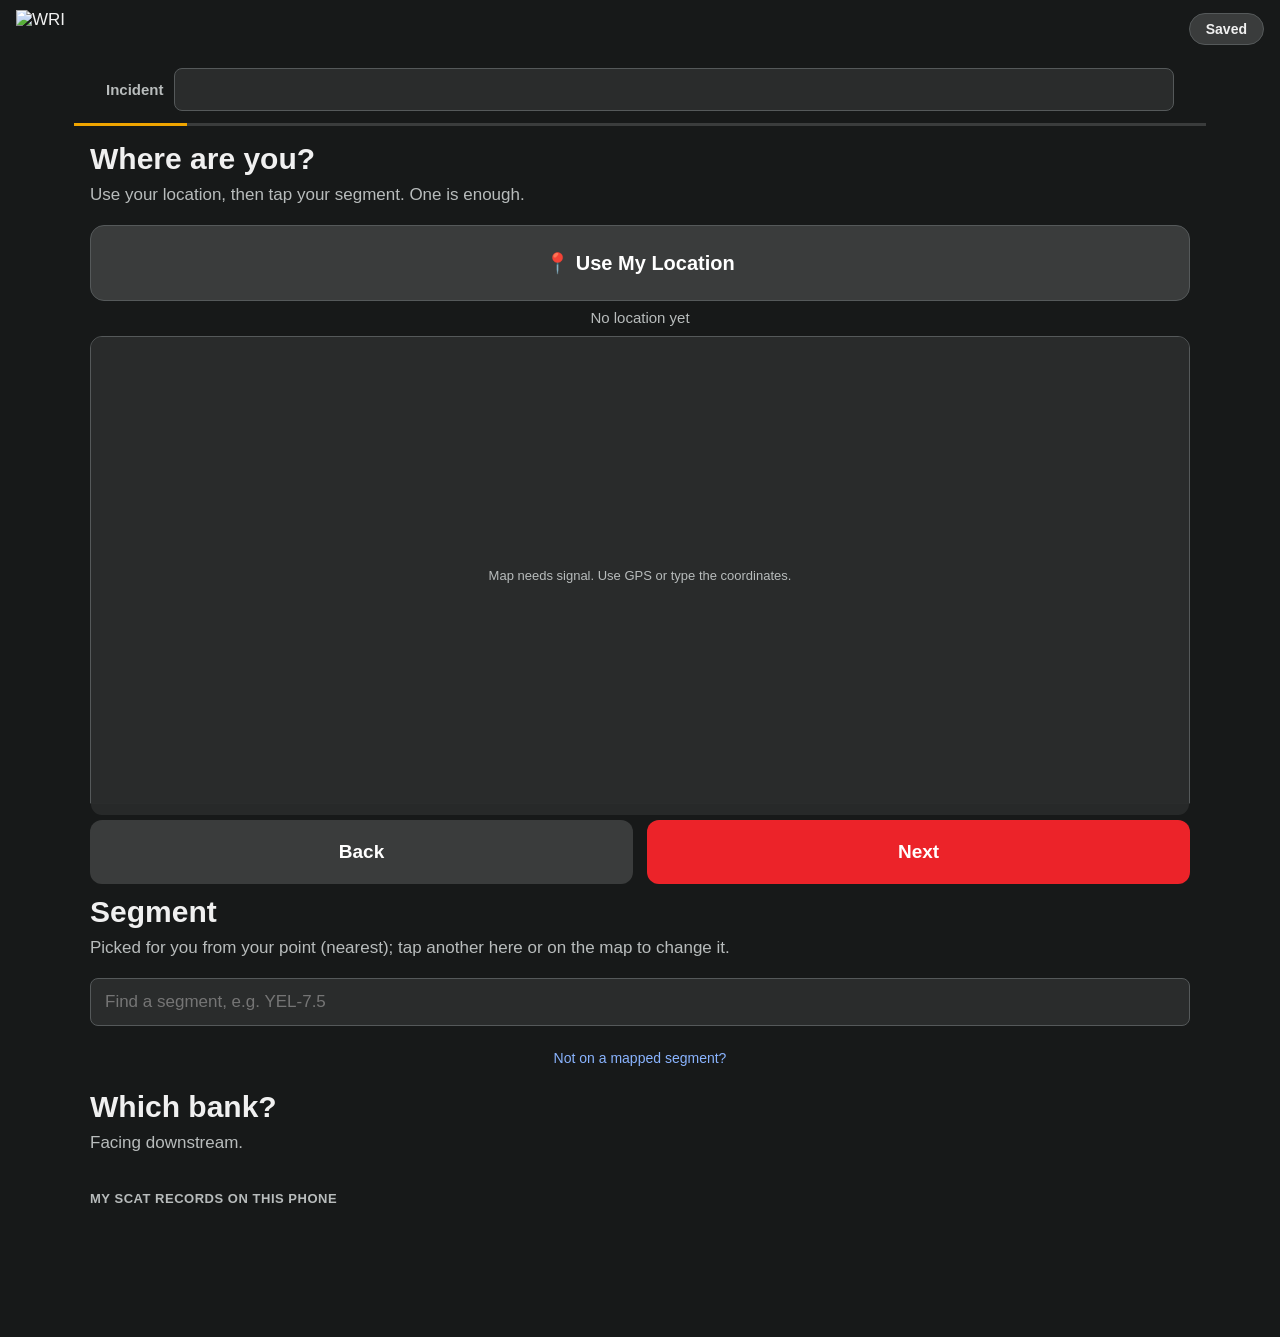
==== index.html @ 30ee97a6 "Survey type tabs at the top of the questions panel (desktop: right panel), not in the header; APP 20" ====
<!DOCTYPE html>
<html lang="en">
<head>
  <meta charset="utf-8">
  <meta name="viewport" content="width=device-width, initial-scale=1, maximum-scale=1, user-scalable=no, viewport-fit=cover">
  <meta name="theme-color" content="#3A3C3C">
  <meta name="apple-mobile-web-app-capable" content="yes">
  <meta name="apple-mobile-web-app-title" content="WRI SCAT">
  <title>WRI SCAT</title>
  <link rel="manifest" href="manifest.json">
  <link rel="apple-touch-icon" href="assets/icons/icon-192.png">
  <!-- ?v= stamps = APP_VERSION in sw.js; bump both together -->
  <link rel="stylesheet" href="css/app.css?v=2026-11-20-6">
</head>
<body>
  <header class="header">
    <img src="assets/wri-logo.png" alt="WRI" class="logo">
    <!-- survey type tabs (Caleb 2026-11-20): shown once a type is picked; same format as the SCAT Shoreline page tabs -->
    <nav class="ptabs hidden" id="scPhaseTabs">
      <button type="button" class="ptab" data-code="recon">Recon SCAT</button>
      <button type="button" class="ptab" data-code="survey">SCAT Survey</button>
      <button type="button" class="ptab" data-code="endpoint">Endpoint Review</button>
    </nav>
    <div class="hright">
      <h1 id="viewTitle" class="hinc"></h1>
      <button class="hdr-btn" id="savedBtn" type="button">Saved <span id="savedCount"></span></button>
      <!-- embedded in the WRI SCAT Shoreline page (?embed=1): back to its entry card -->
      <button class="hdr-btn hidden" id="switchBtn" type="button">Switch</button>
    </div>
  </header>
  <div class="incbar"><label for="incidentSel">Incident</label><select id="incidentSel"></select></div>
  <div class="hint incbar-hint" id="incidentHint"></div>

  <div class="banner hidden" id="banner"></div>
  <div class="card hidden" id="a2hsCard">
    <b>Add WRI SCAT to your Home Screen.</b> Saved records are only safe from being cleared by the phone when the app is on your Home Screen.
    Tap <b>Share</b> then <b>Add to Home Screen</b>.
    <button class="link" id="a2hsDismiss" type="button">Got it</button>
  </div>

<!-- SCAT: Recon SCAT phase (2026-10-28). A hallway of its own (.sstep, not .step) with Back / Skip / Next;
       every step can be skipped except the first (a record must name a segment or a location). -->
  <main class="view" data-view="scat">
    <div class="sprog"><div id="scProg" style="width:10%"></div></div>
    <div class="phasebar hidden" id="scPhaseBar"><span id="scPhaseName"></span> <button class="link" id="scPhaseChange" type="button">change</button></div>
    <div class="hint" id="scApiStatus"></div>
    <!-- SCAT PIN box (FORM_KINDS.scat.pin_scope): holds the incident Gateway PIN, checked by the SCAT API like Recon -->
    <div class="card hidden" id="scPinBox">
      <b id="scPinMsg">Enter the incident PIN.</b> SCAT records upload with it.
      <div class="row" style="margin-top:8px"><input id="scPinInput" inputmode="numeric" autocomplete="off" placeholder="Incident PIN"><button class="btn btn-next" id="scPinBtn" type="button" style="flex:0 0 auto">Save</button></div>
    </div>

    <!-- Screen: phase chooser (shown until the phone has a phase; sticky after) -->
    <section class="sstep" data-skey="phase">
      <div class="sq">What are you doing?<small>This phone remembers your answer. Change it at the top of the tab.</small></div>
      <div class="tiles one" id="scPhaseTiles">
        <button type="button" class="tile t-amber" data-code="recon"><span>Recon SCAT<small>A fast look from a drone, a boat or the road: is there oil, how much, can a team get there, how urgent.</small></span></button>
        <button type="button" class="tile t-blue" data-code="survey"><span>SCAT Survey<small>Walk the segment: bank character, oiled zones, pits, photos, and the treatment recommendation.</small></span></button>
        <button type="button" class="tile t-green" data-code="endpoint"><span>Endpoint Review<small>Sign-off: carry the treatment recommendation and the endpoint criteria to a treated segment and decide whether it meets the endpoint.</small></span></button>
      </div>
    </section>

    <!-- Screen: where (the only required screen) -->
    <section class="sstep active" data-skey="where">
      <!-- Endpoint Review: the segment packet pulled down from the API (scat-packet.js) -->
      <div class="card hidden" id="scPacketBar" style="margin:0 0 12px"></div>
      <div class="sq" id="scWhereQ">Where are you?<small>Use your location, then tap your segment. One is enough.</small></div>
      <button class="btn btn-gps btn-big" id="scGps" type="button">📍 Use My Location</button>
      <div class="coords" id="scCoords">No location yet</div>
      <div class="map-wrap"><div id="scMap"></div><div class="map-msg" id="scMapMsg">Map needs signal. Use GPS or type the coordinates.</div></div>
      <div class="hint center">Tap the map to drop or move the point.</div>
      <!-- WRI fork 2026-11-17: after a point is dropped the nearest segment is picked and the crew confirms it -->
      <div class="segask hidden" id="scSegAsk"></div>
      <button class="link stypelink" id="scTypeLoc" type="button">Type coordinates instead</button>
      <div class="hidden" id="scLocBox">
        <div class="row">
          <div class="field"><label for="scLat">Latitude</label><input id="scLat" inputmode="decimal" placeholder="45.6868"></div>
          <div class="field"><label for="scLon">Longitude</label><input id="scLon" inputmode="decimal" placeholder="109.4383"></div>
        </div>
        <!-- phone number keypads have no minus sign: hemisphere toggles supply it -->
        <div class="row">
          <div class="toggle" id="scLatHemi"><button type="button" data-val="N" class="active">North</button><button type="button" data-val="S">South</button></div>
          <div class="toggle" id="scLonHemi"><button type="button" data-val="W" class="active">West</button><button type="button" data-val="E">East</button></div>
        </div>
        <div class="hint">Type the numbers only; West and North are assumed.</div>
      </div>
      <div class="sq" style="margin-top:18px">Segment<small>Picked for you from your point (nearest); tap another here or on the map to change it.</small></div>
      <div class="field"><input id="scSegSearch" placeholder="Find a segment, e.g. YEL-7.5" autocomplete="off"></div>
      <div class="tiles one" id="scSegList"></div>
      <button class="link stypelink hidden" id="scSegTyped" type="button">Not in the list: use what I typed as the segment ID</button>
      <button class="link stypelink hidden" id="scSegAll" type="button">Show all segments</button>
      <div class="picked hidden" id="scSegPicked"></div>
      <!-- WRI fork 2026-11-17 (Caleb): a segment is required; this is the deliberate way out -->
      <button class="link stypelink" id="scNoSegBtn" type="button">Not on a mapped segment?</button>
      <div class="segask hidden" id="scNoSegBox">
        <b>Not on a mapped segment</b> &mdash; why?
        <div class="nsr" id="scNoSegReasons">
          <button type="button" data-r="Side channel / backwater">Side channel / backwater</button>
          <button type="button" data-r="Tributary">Tributary</button>
          <button type="button" data-r="Not traced yet">Not traced yet</button>
          <button type="button" data-r="Other">Other</button>
        </div>
        <input id="scNoSegNote" placeholder="Add a note (optional)" maxlength="200">
        <div class="hint">Filed by your point only and listed for the data manager to assign. If a segment fits, pick it instead.</div>
      </div>
      <div id="scBankBox">
        <div class="sq" style="margin-top:18px">Which bank?<small>Facing downstream.</small></div>
        <div class="tiles" id="scBank"></div>
      </div>
      <div class="sub-title">My SCAT records on this phone</div>
      <div id="scList"></div>
    </section>

    <!-- Screen: one question answered by tiles (lists, yes/no, shoreline types, number presets) -->
    <section class="sstep" data-skey="tiles">
      <div class="sq" id="scTileQ"></div>
      <div class="tiles" id="scTiles"></div>
      <button class="btn btn-ghost refbtn hidden" type="button" id="scRefBtn">📷 What does this look like?</button>
      <div class="row hidden" id="scTileNumBox" style="margin-top:12px; align-items:center">
        <div class="field" style="margin:0"><input id="scTileNum" inputmode="decimal" placeholder="Number"></div>
        <div class="hint" id="scTileUnit" style="flex:0 0 auto; margin:0 0 0 8px"></div>
      </div>
      <div class="field hidden" id="scTileNoteBox" style="margin-top:14px"><label for="scTileNote" id="scTileNoteLabel"></label><textarea id="scTileNote"></textarea></div>
    </section>

    <!-- Screen: survey team (sticky per phone) -->
    <section class="sstep" data-skey="team">
      <div class="sq">Who is surveying?<small>Asked once; this phone remembers it for the next segment.</small></div>
      <div class="field"><label for="scTeamId">Team</label><input id="scTeamId" placeholder="e.g. SCAT-2"></div>
      <div class="field"><label for="scTeamMembers">People on the team (optional)</label><textarea id="scTeamMembers" placeholder="Names, organisations, who records and who photographs"></textarea></div>
    </section>

    <!-- Screen: how much of the segment was surveyed -->
    <section class="sstep" data-skey="extent">
      <div class="sq">How much of the segment did you cover?</div>
      <div class="tiles" id="scExtentTiles"></div>
      <div class="field hidden" id="scExtentNumBox" style="margin-top:12px"><input id="scExtentNum" inputmode="decimal" placeholder="Length in metres"></div>
      <button class="btn btn-gps btn-big" id="scEndGps" type="button" style="margin-top:18px">📍 Mark the end</button>
      <div class="coords" id="scEndCoords">Not marked yet</div>
    </section>

    <!-- Screen: repeatable items (zones, pits) -->
    <section class="sstep" data-skey="items">
      <div class="sq" id="scItemsQ"></div>
      <div class="tiles one" id="scItemsList"></div>
      <button class="btn btn-next btn-big" id="scItemsAdd" type="button" style="margin-top:12px">+ Add</button>
    </section>

    <!-- Screen: zone / pit location -->
    <section class="sstep" data-skey="zonegps">
      <div class="sq" id="scZq"></div>
      <button class="btn btn-gps btn-big" id="scZGps" type="button">📍 Use My Location</button>
      <div class="coords" id="scZCoords">No location yet</div>
      <div id="scZEndBox">
        <button class="btn btn-ghost btn-big" id="scZEndGps" type="button" style="margin-top:12px">📍 Mark the downstream end (optional)</button>
        <div class="coords" id="scZEndCoords">Not marked (uses the start)</div>
      </div>
    </section>

    <!-- Screen: zone / pit notes -->
    <section class="sstep" data-skey="itemnotes">
      <div class="sq" id="scItemNotesQ"></div>
      <div class="field"><textarea id="scItemNotes" placeholder="Optional"></textarea></div>
      <button class="link stypelink" id="scItemRemove" type="button">Remove this one</button>
    </section>

    <!-- Endpoint Review screens (2026-10-30). The hallway is built per segment from the packet:
         one screen per endpoint criterion, one per surveyed zone, one per surveyed pit. -->
    <!-- Screen: what was recommended (read-only) -->
    <section class="sstep" data-skey="recommended">
      <div class="sq">What was recommended<small>The treatment recommendation and the survey it was written from. Read it, then Next.</small></div>
      <div id="scRecBody"></div>
    </section>

    <!-- Screen: one endpoint criterion -->
    <section class="sstep" data-skey="crit">
      <div class="critn" id="scCritN"></div>
      <div class="sq" id="scCritQ"></div>
      <div class="tiles one" id="scCritTiles"></div>
      <div class="hidden" id="scCritNotMet">
        <div class="subq">Where?</div>
        <div class="tiles" id="scCritWhere"></div>
        <div class="subq">How much?</div>
        <div class="tiles" id="scCritHow"></div>
      </div>
      <div class="hidden" id="scCritWhy">
        <div class="subq">Why not?</div>
        <div class="tiles" id="scCritReason"></div>
      </div>
      <button class="btn btn-ghost btn-big" type="button" id="scCritCam" style="margin-top:14px">📷 Photo of this</button>
      <div class="hint center" id="scCritPhotoN"></div>
    </section>

    <!-- Screen: one zone from the survey, revisited -->
    <section class="sstep" data-skey="rzone">
      <div class="sq" id="scRZq"></div>
      <div class="thumbs-row" id="scRZThumbs"></div>
      <div class="tiles one" id="scRZTiles" style="margin-top:12px"></div>
      <div class="hidden" id="scRZResidual">
        <div class="subq">How thick is what is left?</div>
        <div class="tiles" id="scRZThick"></div>
        <div class="subq">What does it look like? <span class="hint" style="display:inline">Tap all that apply.</span></div>
        <div class="tiles" id="scRZChar"></div>
        <button class="btn btn-ghost refbtn hidden" type="button" id="scRZRefBtn">📷 What does this look like?</button>
      </div>
      <button class="btn btn-ghost btn-big" type="button" id="scRZCam" style="margin-top:14px">📷 Photo of this zone</button>
      <div class="hint center" id="scRZPhotoN"></div>
    </section>

    <!-- Screen: one pit from the survey: dig again? -->
    <section class="sstep" data-skey="rpit">
      <div class="sq" id="scRPq"></div>
      <div class="tiles" id="scRPTiles"></div>
      <div id="scRPDone" style="margin-top:12px"></div>
    </section>

    <!-- Screen: the decision (the one screen that cannot be skipped) -->
    <section class="sstep" data-skey="decision">
      <div class="sq">Does this segment meet the endpoint?<small>Your recommendation to the SCAT Coordinator. This is the one answer a review must have.</small></div>
      <div class="tiles one" id="scDecTiles"></div>
      <div class="hidden" id="scDecNotMet">
        <div class="field" style="margin-top:14px"><label for="scWhatLeft">What is left?</label><textarea id="scWhatLeft" placeholder="Where the oil is, how much, what it will take"></textarea></div>
        <div class="subq">Follow-up treatment <span class="hint" style="display:inline" id="scDecSame"></span></div>
        <div class="tiles one" id="scDecMethods"></div>
        <div class="subq">How urgent?</div>
        <div class="tiles" id="scDecPriority"></div>
      </div>
      <div class="hidden" id="scDecLook">
        <div class="subq">Look again when?</div>
        <div class="tiles" id="scLookTiles"></div>
        <div class="field hidden" id="scLookDateBox" style="margin-top:10px"><label for="scLookDate">Date</label><input id="scLookDate" type="date"></div>
      </div>
    </section>

    <!-- Screen: treatment recommendation -->
    <section class="sstep" data-skey="str">
      <div class="sq">Treatment recommendation<small>Ranked from the NOAA matrix for this bank and oil, with inland adjustments shown.</small></div>
      <div id="scStrHead"></div>
      <div class="tiles one" id="scStrList" style="margin-top:10px"></div>
      <div class="hint center" id="scStrNA"></div>
      <button class="btn btn-ghost refbtn hidden" type="button" id="scStrRefBtn">📷 What do these methods look like?</button>
      <div class="field" style="margin-top:14px"><label for="scStrNotes">Why, and anything the cleanup team must know (optional)</label><textarea id="scStrNotes"></textarea></div>
    </section>

    <!-- Screen: photos -->
    <section class="sstep" data-skey="photos">
      <div class="sq">Photos<small>Looking downstream first, then the oil up close. They upload one at a time, so weak signal still works.</small></div>
      <button class="btn btn-next btn-big" type="button" id="scCam">📷 Take a photo</button>
      <button class="btn btn-ghost btn-big" type="button" id="scGal" style="margin-top:10px">🖼️ Add from the phone</button>
      <input type="file" id="scCamInput" accept="image/*" capture="environment" hidden>
      <input type="file" id="scGalInput" multiple hidden>
      <div class="hint center" id="scPhotoCount">0 photos</div>
      <div class="sphotos" id="scPhotoGrid"></div>
    </section>

    <!-- Screen: notes + who -->
    <section class="sstep" data-skey="notes">
      <div class="sq">Anything the SCAT team should know?<small>Optional. What you saw, what is downstream, what will not wait.</small></div>
      <div class="field"><textarea id="scNotes" placeholder="Notes"></textarea></div>
      <div class="row">
        <div class="field"><label for="scTeam">Your team</label><input id="scTeam" placeholder="e.g. Drone 1"></div>
        <div class="field"><label for="scName">Your name</label><input id="scName" placeholder="Name"></div>
      </div>
      <div class="field"><label for="scOrg">Organization</label><input id="scOrg" placeholder="e.g. WRI, county, contractor"></div>
    </section>

    <!-- Screen: review -->
    <section class="sstep" data-skey="review">
      <div class="sq">Check and save</div>
      <div class="review" id="scReview"></div>
      <div class="hint">Saving keeps it on this phone first. It uploads by itself whenever there's signal.</div>
    </section>

    <!-- Screen: saved (the end of a record; the only way on is a new record) -->
    <section class="sstep" data-skey="done">
      <div class="big center">✅</div>
      <div class="sq center" id="scDoneTitle">Saved on this phone</div>
      <div class="hint center" id="scDoneSub"></div>
      <div class="tiles one" style="margin-top:18px">
        <button type="button" class="tile t-blue" id="scDoneSame"><span>Another record on this segment<small>Keeps the segment, bank and location; starts at the first question.</small></span></button>
        <button type="button" class="tile t-green" id="scDoneNew"><span>New record<small>Start from the beginning.</small></span></button>
      </div>
      <div class="hint center" style="margin-top:14px">Saved records are listed under "Saved" at the top of the screen.</div>
    </section>

    <div class="snav">
      <button class="btn btn-back" id="scBack" type="button">Back</button>
      <button class="btn btn-skip hidden" id="scSkip" type="button">Skip</button>
      <button class="btn btn-next" id="scNext" type="button">Next</button>
      <button class="btn btn-save hidden" id="scSave" type="button">Save</button>
    </div>
  </main>

  
  <!-- Saved -->
  <div class="overlay hidden" id="savedOverlay">
    <div class="box box-wide">
      <div class="box-title">Saved on this phone <button class="link right" id="savedClose" type="button">Close</button></div>
      <div class="hint" id="savedHint"></div>
      <div id="savedList"></div>
      <button class="btn btn-ghost" id="sendNowBtn" type="button">Upload now</button>
    </div>
  </div>

  <div class="toast hidden" id="toast"></div>

  <script src="js/config.js?v=2026-11-20-6"></script>
  <script src="js/store.js?v=2026-11-20-6"></script>
  <script src="js/api.js?v=2026-11-20-6"></script>
  <script src="js/outbox.js?v=2026-11-20-6"></script>
  <script src="js/forms.js?v=2026-11-20-6"></script>
  <script src="js/shell.js?v=2026-11-20-6"></script>
  <!-- Reference photos (NOAA job aid): one sheet shared by every tile screen; see ref/README.md -->
  <div class="refsheet hidden" id="scRefSheet">
    <div class="refpanel">
      <div class="refhead"><div class="reftitle" id="scRefTitle"></div><button class="btn btn-ghost" type="button" id="scRefClose">Close</button></div>
      <div class="reflist" id="scRefList"></div>
      <div class="refcredit" id="scRefCredit"></div>
    </div>
  </div>
  <script src="js/scat-ref.js?v=2026-11-20-6"></script>
  <script src="js/scat-packet.js?v=2026-11-20-6"></script>
  <script src="js/scat-ui.js?v=2026-11-20-6"></script>
  <script>
    if ('serviceWorker' in navigator) {
      window.addEventListener('load', function () { navigator.serviceWorker.register('sw.js').catch(function () {}); });
    }
  </script>
</body>
</html>
---- css/app.css ----
/* WRI Recon (offline) — same look as the classic Recon page. */
:root {
  --bg: #171919; --panel: #2a2c2c; --card: #3A3C3C; --line: #55595a; --text: #f0f0f0; --muted: #b8bcbc;
  --red: #EC2329; --amber: #f0a500; --green: #2ecc71;
}
* { box-sizing: border-box; margin: 0; padding: 0; }
html, body { background: var(--bg); color: var(--text); }
body { font-family: -apple-system, BlinkMacSystemFont, 'Segoe UI', sans-serif; font-size: 15px; color-scheme: dark; padding-bottom: env(safe-area-inset-bottom); }
.hidden { display: none !important; }
.header { background: var(--card); padding: 10px 16px; padding-top: calc(10px + env(safe-area-inset-top)); display: flex; align-items: center; gap: 10px; position: sticky; top: 0; z-index: 50; }
.progress { height: 3px; background: var(--card); }
.progress-fill { height: 100%; background: var(--red); width: 20%; transition: width .3s; }
.banner { padding: 10px 16px; font-size: 13px; font-weight: 600; cursor: pointer; }
.banner.amber { background: #4a3a10; color: #ffd27a; }
.banner.red { background: #4a1416; color: #ff9a9d; }
.banner.green { background: #123a24; color: #8fe3b0; }
.card { margin: 12px 16px 0; padding: 12px; border-radius: 8px; background: var(--panel); border: 1.5px solid var(--line); font-size: 13px; line-height: 1.4; }
main { padding: 16px; }
.step { display: none; }
.step.active { display: block; }
.step-title { font-size: 18px; font-weight: 600; margin-bottom: 14px; }
label { display: block; font-size: 13px; font-weight: 600; color: var(--muted); margin-bottom: 6px; }
.field { margin-bottom: 14px; }
input, select, textarea { width: 100%; padding: 10px 12px; border: 1.5px solid var(--line); border-radius: 8px; font-size: 16px; background: var(--panel); color: var(--text); -webkit-appearance: none; font-family: inherit; }
textarea { min-height: 96px; resize: vertical; }
.row { display: flex; gap: 10px; }
.row > * { flex: 1; }
.hint { font-size: 12px; color: var(--muted); margin-top: 6px; line-height: 1.4; }
.center { text-align: center; }
.note { background: #3a3317; border: 1.5px solid #fbbf24; color: #fde68a; border-radius: 8px; padding: 9px 12px; font-size: 13px; margin-bottom: 12px; }
.btn { display: inline-flex; align-items: center; justify-content: center; gap: 8px; padding: 12px 16px; border-radius: 8px; border: none; font-size: 15px; font-weight: 600; cursor: pointer; color: #fff; }
.btn[disabled] { opacity: .6; }
.btn .spin { width: 16px; height: 16px; border: 2px solid rgba(255,255,255,.4); border-top-color: #fff; border-radius: 50%; animation: spin .8s linear infinite; }
@keyframes spin { to { transform: rotate(360deg); } }
.btn-gps { width: 100%; background: var(--card); border: 1.5px solid var(--line); margin-bottom: 8px; }
.btn-gps.ok { border-color: var(--green); color: var(--green); }
.btn-ghost { background: var(--panel); border: 1.5px solid var(--line); }
.btn-next, .btn-save { background: var(--red); }
.btn-back { background: var(--card); }
.coords { font-size: 13px; color: var(--muted); margin-bottom: 10px; text-align: center; }
.map-wrap { position: relative; height: 240px; border-radius: 8px; overflow: hidden; border: 1.5px solid var(--line); margin-bottom: 10px; background: var(--panel); }
#map { position: absolute; inset: 0; }
.map-msg { position: absolute; inset: 0; display: flex; align-items: center; justify-content: center; text-align: center; padding: 16px; color: var(--muted); font-size: 13px; background: rgba(42,44,44,.9); z-index: 500; }
.toggle { display: flex; border: 1.5px solid var(--line); border-radius: 8px; overflow: hidden; margin-bottom: 14px; }
.toggle button { flex: 1; padding: 10px; background: var(--panel); color: var(--text); border: none; font-size: 15px; }
.toggle button.active { background: var(--red); color: #fff; }
.cat-tabs { display: flex; gap: 8px; overflow-x: auto; margin-bottom: 12px; }
.cat-tab { padding: 8px 14px; border-radius: 20px; font-size: 13px; font-weight: 600; white-space: nowrap; border: 1.5px solid var(--line); background: var(--panel); color: var(--text); }
.cat-tab.active[data-cat="Response Actions"] { background: #2f855a; border-color: #2f855a; }
.cat-tab.active[data-cat="Observations"] { background: #0f766e; border-color: #0f766e; }
.cat-tab.active[data-cat="Safety"] { background: #c53030; border-color: #c53030; }
.obs-grid { display: grid; grid-template-columns: repeat(3, 1fr); gap: 8px; margin-bottom: 14px; }
.obs-card { padding: 10px 6px; border-radius: 8px; border: 1.5px solid var(--line); background: var(--card); color: var(--text); font-size: 12px; font-weight: 500; display: flex; flex-direction: column; align-items: center; gap: 6px; text-align: center; }
.obs-card img { width: 34px; height: 34px; object-fit: contain; }
.obs-card.sel { border-color: var(--red); background: #4a4d4d; box-shadow: 0 0 0 2px rgba(236,35,41,.3); }
.chips { display: flex; flex-wrap: wrap; gap: 8px; }
.chip { padding: 8px 14px; border-radius: 20px; border: 1.5px solid var(--line); background: var(--panel); color: var(--text); font-size: 13px; }
.chip.sel { background: var(--red); border-color: var(--red); }
.photo-btns { margin-bottom: 8px; }
.photo-grid { display: grid; grid-template-columns: repeat(3, 1fr); gap: 6px; margin-top: 10px; }
.photo-grid .ph { position: relative; aspect-ratio: 1; border-radius: 6px; overflow: hidden; background: var(--panel); }
.photo-grid img { width: 100%; height: 100%; object-fit: cover; }
.photo-grid .rm { position: absolute; top: 4px; right: 4px; width: 26px; height: 26px; border-radius: 50%; border: none; background: rgba(0,0,0,.65); color: #fff; font-size: 15px; }
.review { background: var(--panel); border-radius: 8px; padding: 12px; margin-bottom: 10px; }
.review .r { display: flex; gap: 10px; padding: 5px 0; border-bottom: 1px solid #333; font-size: 14px; }
.review .r:last-child { border-bottom: none; }
.review .k { width: 96px; color: var(--muted); flex-shrink: 0; }
.nav { position: sticky; bottom: 0; display: flex; gap: 10px; padding: 12px 16px calc(12px + env(safe-area-inset-bottom)); background: var(--bg); border-top: 1px solid #2f3232; }
.nav .btn { flex: 1; }
.overlay { position: fixed; inset: 0; background: rgba(0,0,0,.7); z-index: 1000; display: flex; align-items: center; justify-content: center; padding: 16px; }
.box { background: var(--card); border-radius: 12px; padding: 18px; width: 100%; max-width: 380px; max-height: 90vh; overflow-y: auto; display: flex; flex-direction: column; gap: 12px; }
.box-wide { max-width: 520px; }
.box-title { font-size: 17px; font-weight: 600; display: flex; align-items: center; }
.big { font-size: 46px; }
.link { background: none; border: none; color: #8ab4ff; font-size: 14px; padding: 4px 0; }
.right { margin-left: auto; }
.item { background: var(--panel); border-radius: 8px; padding: 10px 12px; font-size: 13px; line-height: 1.45; }
.item .t { font-weight: 600; font-size: 14px; }
.item .s { margin-top: 2px; }
.item .s.amber { color: #ffd27a; } .item .s.red { color: #ff9a9d; } .item .s.green { color: #8fe3b0; }
.item .acts { display: flex; gap: 14px; margin-top: 6px; flex-wrap: wrap; }
.item .thumbs { display: flex; gap: 4px; margin-top: 6px; flex-wrap: wrap; }
.item .thumbs span { font-size: 11px; padding: 2px 6px; border-radius: 10px; background: #1f2121; }
.toast { position: fixed; left: 16px; right: 16px; bottom: calc(80px + env(safe-area-inset-bottom)); background: #111; border: 1px solid var(--line); border-radius: 8px; padding: 10px 14px; font-size: 14px; z-index: 1100; }

/* P4: tabs + shared incident bar + the extra forms */
.tabs { display: flex; background: var(--card); border-bottom: 1px solid #2f3232; overflow-x: auto; }
.tabs button { flex: 1; padding: 10px 8px; background: none; border: none; color: var(--muted); font-size: 13px; font-weight: 600; white-space: nowrap; border-bottom: 3px solid transparent; }
.tabs button.active { color: #fff; border-bottom-color: var(--red); }
.incbar { display: flex; align-items: center; gap: 10px; padding: 10px 16px 0; }
.incbar label { margin: 0; flex-shrink: 0; }
.incbar select { padding: 8px 10px; font-size: 15px; }
.incbar-hint { padding: 0 16px; }
.wide { width: 100%; margin-top: 6px; }
.check { display: flex; gap: 10px; align-items: flex-start; font-size: 14px; color: var(--text); font-weight: 500; margin: 6px 0 12px; }
.check input { width: 22px; height: 22px; flex-shrink: 0; padding: 0; margin: 0; -webkit-appearance: checkbox; appearance: auto; accent-color: var(--red); }   /* the global input rule strips appearance: without this a checkbox never shows its tick */
.sub-title { font-size: 13px; font-weight: 700; margin: 18px 0 8px; color: var(--muted); text-transform: uppercase; letter-spacing: .04em; }
.scroll { max-height: 52vh; overflow-y: auto; }
.sig { width: 100%; height: 150px; background: #fff; border-radius: 8px; touch-action: none; display: block; }
.hasp-item { display: block; width: 100%; text-align: left; margin-bottom: 8px; color: var(--text); border: 1.5px solid var(--line); }
.aboard { display: flex; align-items: center; gap: 10px; background: var(--panel); border-radius: 8px; padding: 8px 12px; margin-bottom: 6px; font-size: 14px; }
.aboard .n { flex: 1; } .aboard .o { color: var(--muted); font-size: 12px; }
.aboard button { padding: 8px 12px; font-size: 13px; }
/* Drone tab */
.dgroup { background: var(--panel); border: 1.5px solid var(--line); border-radius: 8px; padding: 10px 12px; margin-top: 12px; font-size: 13px; }
.dgroup > .t { font-weight: 600; font-size: 14px; }
.dgroup .s { margin-top: 8px; } .dgroup .s.green { color: #8fe3b0; } .dgroup .s.red { color: #ff9a9d; }
.dthumbs { display: grid; grid-template-columns: repeat(5, 1fr); gap: 4px; margin-top: 8px; }
.dth { position: relative; aspect-ratio: 4 / 3; border: 2px solid transparent; border-radius: 5px; overflow: hidden; padding: 0; background: #1f2121; color: var(--muted); font-size: 10px; }
.dth img { width: 100%; height: 100%; object-fit: cover; display: block; }
.dth.off { opacity: .3; border-color: var(--line); }
.dth.off::after { content: '\2715'; position: absolute; inset: 0; display: flex; align-items: center; justify-content: center; color: #fff; font-size: 18px; }
.dacts { display: flex; gap: 8px; flex-wrap: wrap; align-items: center; margin-top: 8px; }
.dacts .btn { flex: 1; padding: 10px 12px; font-size: 14px; }
.dlist { display: flex; flex-direction: column; gap: 6px; }
.dlist .item { background: var(--card); }
/* SCAT tab: its own hallway (.sstep, not .step: the Recon stepper toggles every .step) and nav.
   Screens are QuickCapture-style: one question, big colour tiles, tap to answer. */
.sstep { display: none; }
.sstep.active { display: block; }
.sq { font-size: 22px; font-weight: 700; line-height: 1.25; margin-bottom: 14px; }
.sq small { display: block; font-size: 14px; font-weight: 500; color: var(--muted); margin-top: 4px; }
.tiles { display: grid; grid-template-columns: 1fr 1fr; gap: 10px; }
.tiles.one { grid-template-columns: 1fr; }
.tile { min-height: 72px; padding: 14px 16px; border-radius: 14px; border: 2.5px solid var(--line); background: var(--panel); color: var(--text);
        font-size: 17px; font-weight: 600; line-height: 1.25; text-align: left; display: flex; align-items: center; gap: 10px; -webkit-tap-highlight-color: transparent; }
.tile small { display: block; font-size: 13px; font-weight: 500; color: var(--muted); margin-top: 3px; }
.tile:active { transform: scale(.98); }
.tile.t-red { border-color: #EC2329; }     .tile.t-red.sel { background: #EC2329; color: #fff; }
.tile.t-green { border-color: #2ecc71; }   .tile.t-green.sel { background: #2ecc71; color: #10281a; }
.tile.t-amber { border-color: #f0a500; }   .tile.t-amber.sel { background: #f0a500; color: #2b1d00; }
.tile.t-orange { border-color: #f97316; }  .tile.t-orange.sel { background: #f97316; color: #2b1200; }
.tile.t-blue { border-color: #3b82f6; }    .tile.t-blue.sel { background: #3b82f6; color: #fff; }
.tile.t-grey { border-color: #8b9196; }    .tile.t-grey.sel { background: #8b9196; color: #111; }
.tile.sel { border-color: #fff; box-shadow: 0 0 0 3px rgba(255,255,255,.25); }
.tile.sel:not([class*=" t-"]) { background: #4a4d4d; }
.tile.sel small { color: inherit; opacity: .85; }
.tile .ck { margin-left: auto; font-size: 20px; }
.tile.seg { min-height: 64px; }
.btn-big { min-height: 64px; font-size: 17px; border-radius: 14px; width: 100%; }
.sphotos { display: grid; grid-template-columns: 1fr 1fr; gap: 10px; margin-top: 12px; }
.sphotos .ph { position: relative; aspect-ratio: 4 / 3; border-radius: 12px; overflow: hidden; background: var(--panel); }
.sphotos img { width: 100%; height: 100%; object-fit: cover; }
.sphotos .rm { position: absolute; top: 6px; right: 6px; width: 34px; height: 34px; border-radius: 50%; border: none; background: rgba(0,0,0,.7); color: #fff; font-size: 18px; }
.stypelink { display: block; width: 100%; text-align: center; margin-top: 6px; }
#scMap { position: absolute; inset: 0; }
.phasebar { font-size: 13px; color: var(--muted); margin: -6px 0 10px; }
.phasebar span { font-weight: 700; color: var(--text); }
.badge { flex: 0 0 auto; width: 38px; height: 38px; border-radius: 10px; display: inline-flex; align-items: center; justify-content: center; font-size: 19px; font-weight: 800; color: #111; background: #8b9196; }
.badge.t-green { background: #2ecc71; } .badge.t-blue { background: #3b82f6; color: #fff; } .badge.t-amber { background: #f0a500; } .badge.t-red { background: #EC2329; color: #fff; }
.snav { position: sticky; bottom: 0; display: flex; gap: 8px; padding: 12px 0 calc(12px + env(safe-area-inset-bottom)); background: var(--bg); border-top: 1px solid #2f3232; margin-top: 12px; }
.snav .btn { flex: 1; padding: 14px 8px; min-height: 52px; font-size: 16px; }
.snav .btn-skip { background: var(--panel); border: 1.5px solid var(--line); color: var(--muted); }
.sprog { height: 3px; background: var(--card); margin: -16px -16px 14px; }
.sprog > div { height: 100%; background: var(--amber); transition: width .3s; }
.seglist { display: flex; flex-direction: column; gap: 6px; margin-top: 8px; max-height: 40vh; overflow-y: auto; }
.seglist button { text-align: left; padding: 10px 12px; border-radius: 8px; border: 1.5px solid var(--line); background: var(--panel); color: var(--text); font-size: 14px; }
.seglist button.sel { border-color: var(--amber); background: #4a4d4d; }
.seglist button small { display: block; color: var(--muted); font-size: 12px; }
.segask { background: var(--panel); border: 1.5px solid #4fc3f7; border-radius: 10px; padding: 12px; margin-top: 10px; font-size: 15px; }
.segask.ok { border-color: #66bb6a; }
.segask .row2 { display: flex; gap: 8px; margin-top: 10px; }
.segask .row2 button { flex: 1; padding: 11px 8px; border-radius: 8px; font-weight: 700; font-size: 14px; border: 1px solid #555; background: #2b2b2b; color: #fff; }
.segask .row2 button.yes { background: #2e7d32; border-color: #2e7d32; }
.nsr { display: flex; flex-wrap: wrap; gap: 6px; margin: 10px 0 8px; }
.nsr button { padding: 9px 11px; border-radius: 8px; border: 1px solid #555; background: #2b2b2b; color: #fff; font-weight: 700; font-size: 13px; }
.nsr button.on { background: #f0a500; border-color: #f0a500; color: #111; }
#scNoSegNote { width: 100%; }
.picked { background: var(--panel); border: 1.5px solid var(--amber); border-radius: 8px; padding: 10px 12px; font-size: 14px; margin-top: 8px; }
.skipped { color: var(--amber); font-style: italic; }

/* Endpoint Review (2026-10-30): packet cards, criterion screens, thumbnails */
.pk { background: var(--panel); border-radius: 12px; padding: 12px; margin-bottom: 10px; font-size: 14px; line-height: 1.4; }
.pk-h { font-weight: 700; font-size: 15px; display: flex; align-items: center; gap: 8px; margin-bottom: 4px; flex-wrap: wrap; }
.pk-tag { font-size: 11px; font-weight: 700; padding: 2px 7px; border-radius: 10px; background: #3b82f6; color: #fff; white-space: nowrap; }
.pk-tag.amber { background: var(--amber); color: #2b1d00; } .pk-tag.green { background: var(--green); color: #10281a; } .pk-tag.red { background: var(--red); color: #fff; } .pk-tag.grey { background: #8b9196; color: #111; }
.pk-big { font-size: 17px; font-weight: 700; margin: 4px 0; }
.pk-note { margin: 4px 0; }
.pk-meta { color: var(--muted); font-size: 13px; }
.pk-zone { border-top: 1px solid #3a3d3d; padding: 8px 0 4px; }
.pk-zone b { display: block; }
.thumbs-row { display: flex; gap: 6px; margin-top: 6px; flex-wrap: wrap; }
.thumbs-row img.th { width: 84px; height: 63px; object-fit: cover; border-radius: 8px; background: #1f2121; }
.thumbs-row img.th.miss { opacity: .25; }
.critn { font-size: 12px; color: var(--muted); text-transform: uppercase; letter-spacing: .04em; margin-bottom: 6px; }
.subq { font-size: 16px; font-weight: 700; margin: 16px 0 8px; }
.sq .pk-tag { vertical-align: middle; }

/* Reference photos (2026-10-30): the "What does this look like?" sheet */
.refbtn { margin-top: 12px; width: 100%; }
.refsheet { position: fixed; inset: 0; background: rgba(0,0,0,.75); z-index: 1200; display: flex; align-items: flex-end; justify-content: center; }
.refpanel { background: var(--bg); width: 100%; max-width: 640px; max-height: 92vh; border-radius: 16px 16px 0 0; display: flex; flex-direction: column; box-shadow: 0 -4px 24px rgba(0,0,0,.5); }
.refhead { display: flex; align-items: center; justify-content: space-between; gap: 12px; padding: 12px 16px; border-bottom: 1px solid var(--line); }
.reftitle { font-weight: 700; font-size: 17px; }
.reflist { overflow-y: auto; padding: 12px 16px; -webkit-overflow-scrolling: touch; }
.ref-card { background: var(--panel); border-radius: 12px; overflow: hidden; margin-bottom: 12px; border: 2px solid transparent; }
.ref-card.pick { border-color: var(--line); }
.ref-card.pick:active { transform: scale(.985); }
.ref-img { display: block; width: 100%; height: auto; background: #1f2121; }
.ref-img.chart { background: #fff; }
.ref-body { padding: 10px 12px; }
.ref-label { font-weight: 700; font-size: 15px; }
.ref-label .pk-tag { vertical-align: middle; }
.ref-cap { color: var(--muted); font-size: 13px; margin-top: 2px; }
.ref-pick { font-size: 13px; margin-top: 6px; }
.refcredit { padding: 10px 16px 16px; font-size: 11px; color: var(--muted); line-height: 1.35; border-top: 1px solid var(--line); }
body.noscroll { overflow: hidden; }

/* WRI fork 2026-11-17: bank type pre-filled from the shoreline map */
.map-prefill { color: #7fd1ff; margin-top: 4px; }

/* ---------- Desktop (Caleb 2026-11-20): wide screen + mouse only; phones never match ----------
   The phone layout stretched thin across a desktop window: small text, short tiles, a 240 px map and
   lots of empty space. Here: one centred column, everything scaled up, phase tiles side by side,
   a tall map. */
@media (min-width: 900px) and (hover: hover) and (pointer: fine) {
  body { font-size: 17px; }
  main { max-width: 1156px; margin: 0 auto; }
  .incbar, .incbar-hint, body > .card, .banner { margin-left: max(28px, calc((100% - 1100px) / 2)); margin-right: max(28px, calc((100% - 1100px) / 2)); }
  .card { font-size: 15px; }
  main { padding: 22px 28px; }
  label { font-size: 15px; }
  input, select, textarea { font-size: 17px; padding: 13px 14px; }
  .hint { font-size: 14px; }
  .incbar select { font-size: 17px; padding: 11px 12px; }
  .banner { border-radius: 10px; margin-top: 12px; }
  .sq { font-size: 30px; margin-bottom: 20px; }
  .sq small { font-size: 17px; margin-top: 6px; }
  .tiles { gap: 16px; grid-template-columns: repeat(auto-fill, minmax(300px, 1fr)); }
  .tiles.one { grid-template-columns: repeat(auto-fit, minmax(300px, 1fr)); }
  .tile { min-height: 110px; padding: 20px 22px; font-size: 21px; border-radius: 16px; cursor: pointer; }
  .tile small { font-size: 15px; margin-top: 6px; line-height: 1.4; }
  .tile.seg { min-height: 84px; }
  .tile:hover { filter: brightness(1.12); }
  .btn { font-size: 17px; padding: 14px 20px; }
  .btn-big { min-height: 76px; font-size: 20px; }
  .coords { font-size: 15px; }
  .map-wrap { height: max(420px, calc(100vh - 420px)); border-radius: 12px; }
  .chip { font-size: 15px; padding: 10px 18px; }
  .snav { padding: 16px 0; gap: 14px; }
  .snav .btn { min-height: 64px; font-size: 19px; border-radius: 12px; }
  .review .r { font-size: 16px; }
  .review .k { width: 150px; }
  .box { max-width: 520px; padding: 24px; }
  .box-wide { max-width: 760px; }
}

/* ---------- Embedded in the WRI SCAT Shoreline page (?embed=1, Caleb 2026-11-20) ----------
   This header is the only one: logo · incident · Saved · Switch. The incident from the entry card is locked. */
body.embed.inclock .incbar, body.embed.inclock .incbar-hint { display: none; }

/* ---------- Desktop split (body.split, set by scat-ui.js on wide screen + mouse) ----------
   Mirrors the dashboard: the map fills the left, the step-by-step questions scroll on the right. */
body.split main { max-width: none; margin: 0; padding: 0; }
body.split .dsplit { display: grid; grid-template-columns: minmax(0, 1fr) clamp(400px, 34vw, 560px);
  height: calc(100vh - var(--dtop, 70px)); height: calc(100dvh - var(--dtop, 70px)); min-height: 480px; }
body.split .dleft { position: relative; min-width: 0; }
body.split .dleft .map-wrap { position: absolute; inset: 0; height: auto; margin: 0; border: 0; border-radius: 0; }
body.split .dright { overflow-y: auto; overscroll-behavior: contain; padding: 18px 22px 0; border-left: 1px solid var(--line);
  display: flex; flex-direction: column; }
body.split .dright > * { flex: none; }
body.split .dright .card { margin-left: 0; margin-right: 0; }
body.split .dright .snav { margin-top: auto; }
body.split .sq { font-size: 25px; }
body.split .sq small { font-size: 15px; }
body.split .tiles, body.split .tiles.one { grid-template-columns: 1fr; gap: 12px; }
body.split .tile { min-height: 84px; font-size: 19px; padding: 16px 18px; }
body.split .btn-big { min-height: 64px; font-size: 18px; }

/* ---------- ONE HEADER FORMAT (Caleb 2026-11-20), same as the WRI SCAT Shoreline page ----------
   logo left · survey tabs centred · incident/role + pill buttons right; narrow screens: tabs on row 2. */
.header { display: grid; grid-template-columns: auto minmax(0, 1fr) auto; align-items: center; gap: 16px; background: var(--bg); }
.header .logo { height: 38px; display: block; }
.ptabs { display: flex; gap: 6px; width: 100%; margin: 0 0 14px; }   /* top of the questions panel (Caleb 2026-11-20) */
.ptab { flex: 1; background: var(--card); border: 1px solid var(--line); color: var(--muted); border-radius: 999px; padding: 10px 6px;
  font-weight: 700; font-size: 13px; text-transform: uppercase; cursor: pointer; white-space: nowrap; font-family: inherit; }
.ptab.on { background: var(--red); border-color: var(--red); color: #fff; }
.hright { display: flex; align-items: center; gap: 10px; justify-self: end; grid-column: 3; }
.hinc { display: none; }
body.embed .hinc { display: block; text-align: right; font-size: 12px; font-weight: 400; line-height: 1.3; color: var(--muted); }
.hinc b { display: block; color: #fff; font-weight: 600; font-size: 14px; }
.hdr-btn { font-size: 14px; font-weight: 600; color: var(--text); background: var(--card); border: 1px solid var(--line);
  border-radius: 999px; padding: 8px 16px; line-height: 1; cursor: pointer; white-space: nowrap; font-family: inherit; }
.hdr-btn:hover { border-color: var(--red); }
.phasebar { display: none !important; }   /* the tabs replace the 'change' line */
@media (max-width: 760px) {
  .header { grid-template-columns: auto 1fr; row-gap: 10px; }
  .hright { grid-column: 2; }
  .ptab { font-size: 12px; padding: 9px 4px; }
}
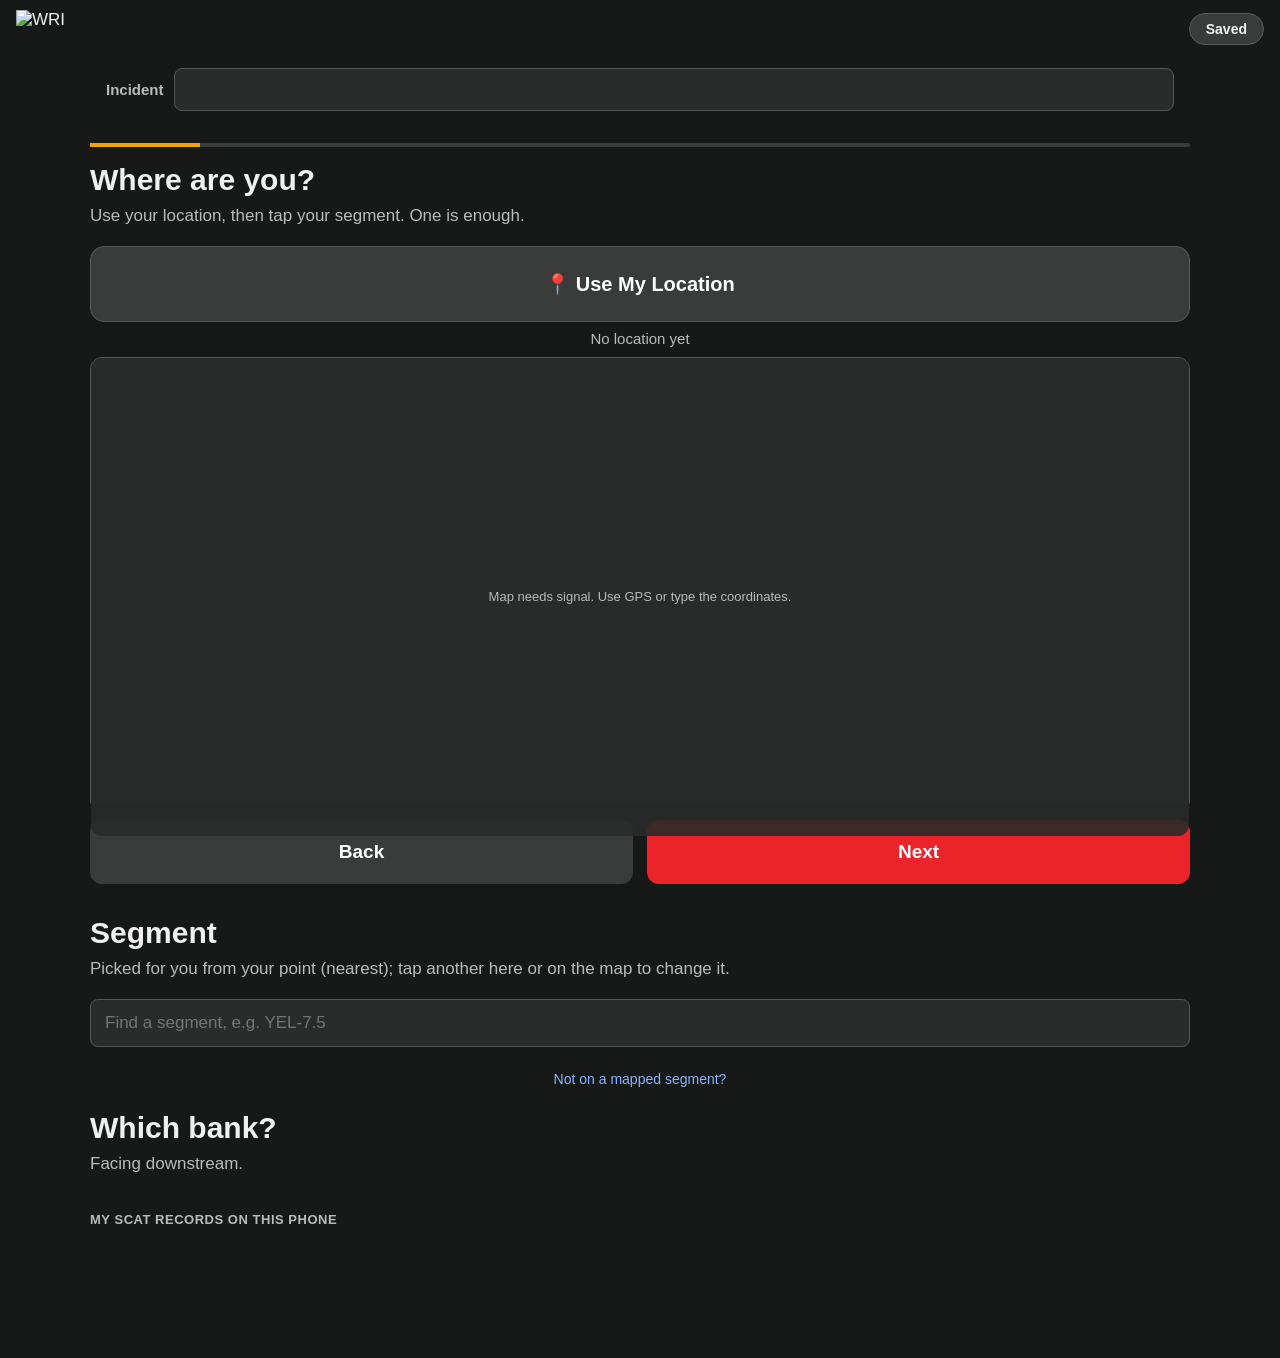
==== commit 90cbfb30: "Progress bar sits below the survey tabs instead of overlapping them; APP 2026-11-20-9 Co-Authored-By" ====
--- a/index.html
+++ b/index.html
@@ -10,7 +10,7 @@
   <link rel="manifest" href="manifest.json">
   <link rel="apple-touch-icon" href="assets/icons/icon-192.png">
   <!-- ?v= stamps = APP_VERSION in sw.js; bump both together -->
-  <link rel="stylesheet" href="css/app.css?v=2026-11-20-6">
+  <link rel="stylesheet" href="css/app.css?v=2026-11-20-9">
 </head>
 <body>
   <header class="header">
@@ -304,12 +304,12 @@
 
   <div class="toast hidden" id="toast"></div>
 
-  <script src="js/config.js?v=2026-11-20-6"></script>
-  <script src="js/store.js?v=2026-11-20-6"></script>
-  <script src="js/api.js?v=2026-11-20-6"></script>
-  <script src="js/outbox.js?v=2026-11-20-6"></script>
-  <script src="js/forms.js?v=2026-11-20-6"></script>
-  <script src="js/shell.js?v=2026-11-20-6"></script>
+  <script src="js/config.js?v=2026-11-20-9"></script>
+  <script src="js/store.js?v=2026-11-20-9"></script>
+  <script src="js/api.js?v=2026-11-20-9"></script>
+  <script src="js/outbox.js?v=2026-11-20-9"></script>
+  <script src="js/forms.js?v=2026-11-20-9"></script>
+  <script src="js/shell.js?v=2026-11-20-9"></script>
   <!-- Reference photos (NOAA job aid): one sheet shared by every tile screen; see ref/README.md -->
   <div class="refsheet hidden" id="scRefSheet">
     <div class="refpanel">
@@ -318,9 +318,9 @@
       <div class="refcredit" id="scRefCredit"></div>
     </div>
   </div>
-  <script src="js/scat-ref.js?v=2026-11-20-6"></script>
-  <script src="js/scat-packet.js?v=2026-11-20-6"></script>
-  <script src="js/scat-ui.js?v=2026-11-20-6"></script>
+  <script src="js/scat-ref.js?v=2026-11-20-9"></script>
+  <script src="js/scat-packet.js?v=2026-11-20-9"></script>
+  <script src="js/scat-ui.js?v=2026-11-20-9"></script>
   <script>
     if ('serviceWorker' in navigator) {
       window.addEventListener('load', function () { navigator.serviceWorker.register('sw.js').catch(function () {}); });
--- a/css/app.css
+++ b/css/app.css
@@ -151,7 +151,7 @@
 .snav { position: sticky; bottom: 0; display: flex; gap: 8px; padding: 12px 0 calc(12px + env(safe-area-inset-bottom)); background: var(--bg); border-top: 1px solid #2f3232; margin-top: 12px; }
 .snav .btn { flex: 1; padding: 14px 8px; min-height: 52px; font-size: 16px; }
 .snav .btn-skip { background: var(--panel); border: 1.5px solid var(--line); color: var(--muted); }
-.sprog { height: 3px; background: var(--card); margin: -16px -16px 14px; }
+.sprog { height: 4px; border-radius: 2px; background: var(--card); margin: 4px 0 14px; }   /* sits under the survey tabs now (was pulled up into the top edge) */
 .sprog > div { height: 100%; background: var(--amber); transition: width .3s; }
 .seglist { display: flex; flex-direction: column; gap: 6px; margin-top: 8px; max-height: 40vh; overflow-y: auto; }
 .seglist button { text-align: left; padding: 10px 12px; border-radius: 8px; border: 1.5px solid var(--line); background: var(--panel); color: var(--text); font-size: 14px; }
@@ -288,3 +288,39 @@
   .hright { grid-column: 2; }
   .ptab { font-size: 12px; padding: 9px 4px; }
 }
+
+/* Survey type tabs carry the chooser tiles' colours (Caleb 2026-11-20): Recon amber, Survey blue, Endpoint green */
+.ptab[data-code="recon"] { border-color: #f0a500; }
+.ptab[data-code="survey"] { border-color: #3b82f6; }
+.ptab[data-code="endpoint"] { border-color: #2ecc71; }
+.ptab.on[data-code="recon"] { background: #f0a500; border-color: #f0a500; color: #2b1d00; }
+.ptab.on[data-code="survey"] { background: #3b82f6; border-color: #3b82f6; color: #fff; }
+.ptab.on[data-code="endpoint"] { background: #2ecc71; border-color: #2ecc71; color: #10281a; }
+.ptab:not(.on):hover { color: var(--text); }
+
+/* Desktop split, compact (Caleb 2026-11-20: no scrolling in the questions panel if it can be helped).
+   Wider panel, tighter type, tiles two-up, so a step fits the window height; the map on the left
+   already shows the segments, so the list stays short. */
+body.split .dsplit { grid-template-columns: minmax(0, 1fr) clamp(460px, 38vw, 640px); }
+body.split .dright { padding: 12px 18px 0; }
+body.split .ptabs { margin-bottom: 10px; }
+body.split .ptab { padding: 8px 4px; font-size: 12px; }
+body.split .sprog { margin: 6px 0 12px; }
+body.split .sq { font-size: 20px; margin-bottom: 10px; }
+body.split .sq small { font-size: 13px; margin-top: 3px; }
+body.split .tiles, body.split .tiles.one { grid-template-columns: 1fr 1fr; gap: 8px; }
+body.split #scPhaseTiles { grid-template-columns: 1fr; }
+body.split .tile { min-height: 56px; padding: 10px 12px; font-size: 16px; border-width: 2px; border-radius: 12px; }
+body.split .tile small { font-size: 12.5px; margin-top: 2px; line-height: 1.3; }
+body.split .tile.seg { min-height: 52px; }
+body.split .btn-big { min-height: 50px; font-size: 16px; }
+body.split .btn-gps { margin-bottom: 4px; }
+body.split .coords { margin-bottom: 4px; font-size: 13px; }
+body.split .hint { font-size: 12.5px; margin-top: 4px; }
+body.split .field { margin-bottom: 8px; }
+body.split input, body.split select, body.split textarea { font-size: 15px; padding: 9px 11px; }
+body.split textarea { min-height: 72px; }
+body.split .chip { font-size: 14px; padding: 7px 14px; }
+body.split .snav { padding: 10px 0; gap: 10px; margin-top: auto; }
+body.split .snav .btn { min-height: 50px; font-size: 16px; }
+body.split .card { font-size: 13px; padding: 10px; }
